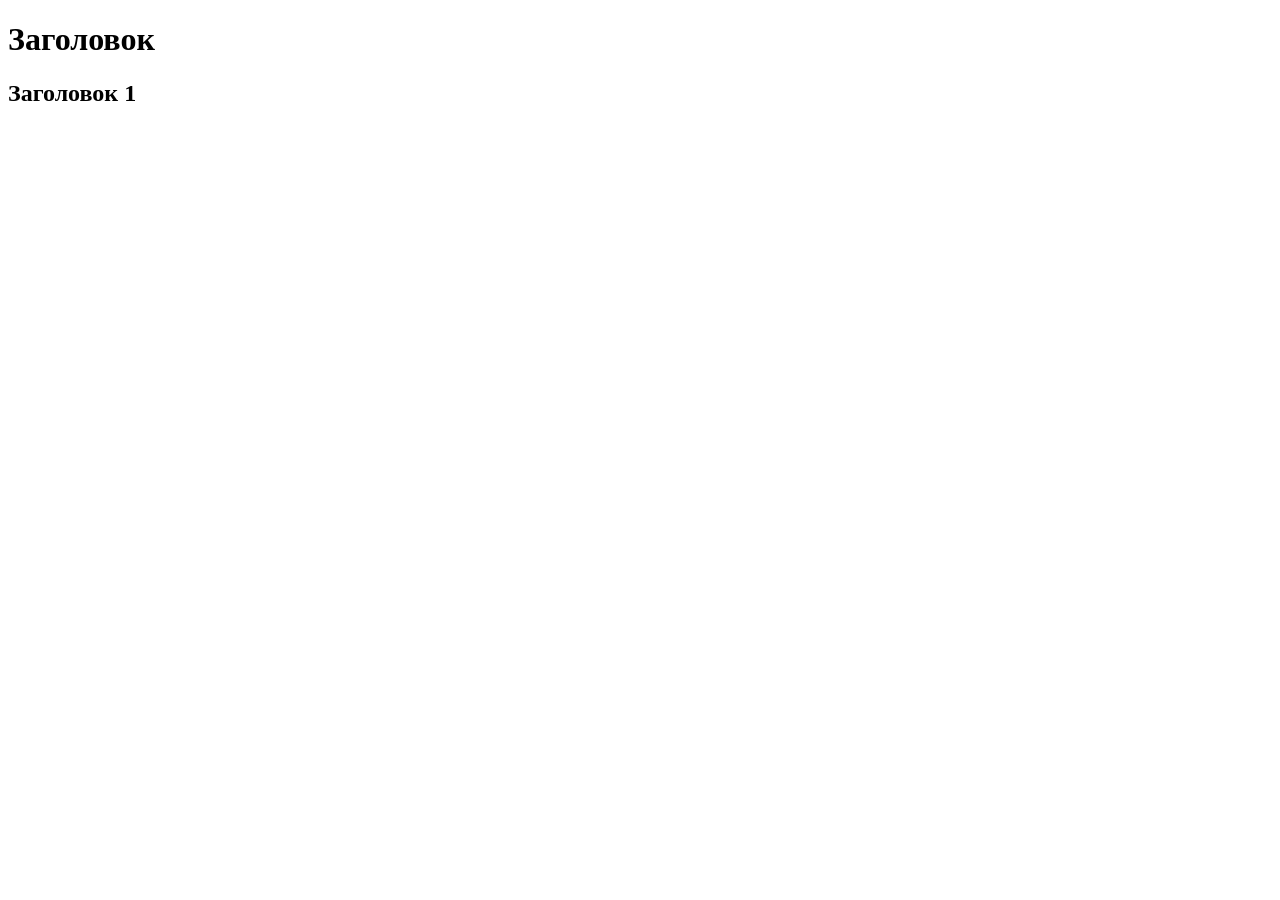
==== index.html @ 5ba2f164 "Косметические изменения" ====
<!DOCTYPE html>
<html lang="en">

<head>
    <meta charset="UTF-8">
    <meta name="viewport" content="width=device-width, initial-scale=1.0">
    <title>Алёхина Т.И.</title>
</head>

<body>
    <h1>Заголовок</h1>
    <h2>Заголовок 1</h2>
</body>

</html>
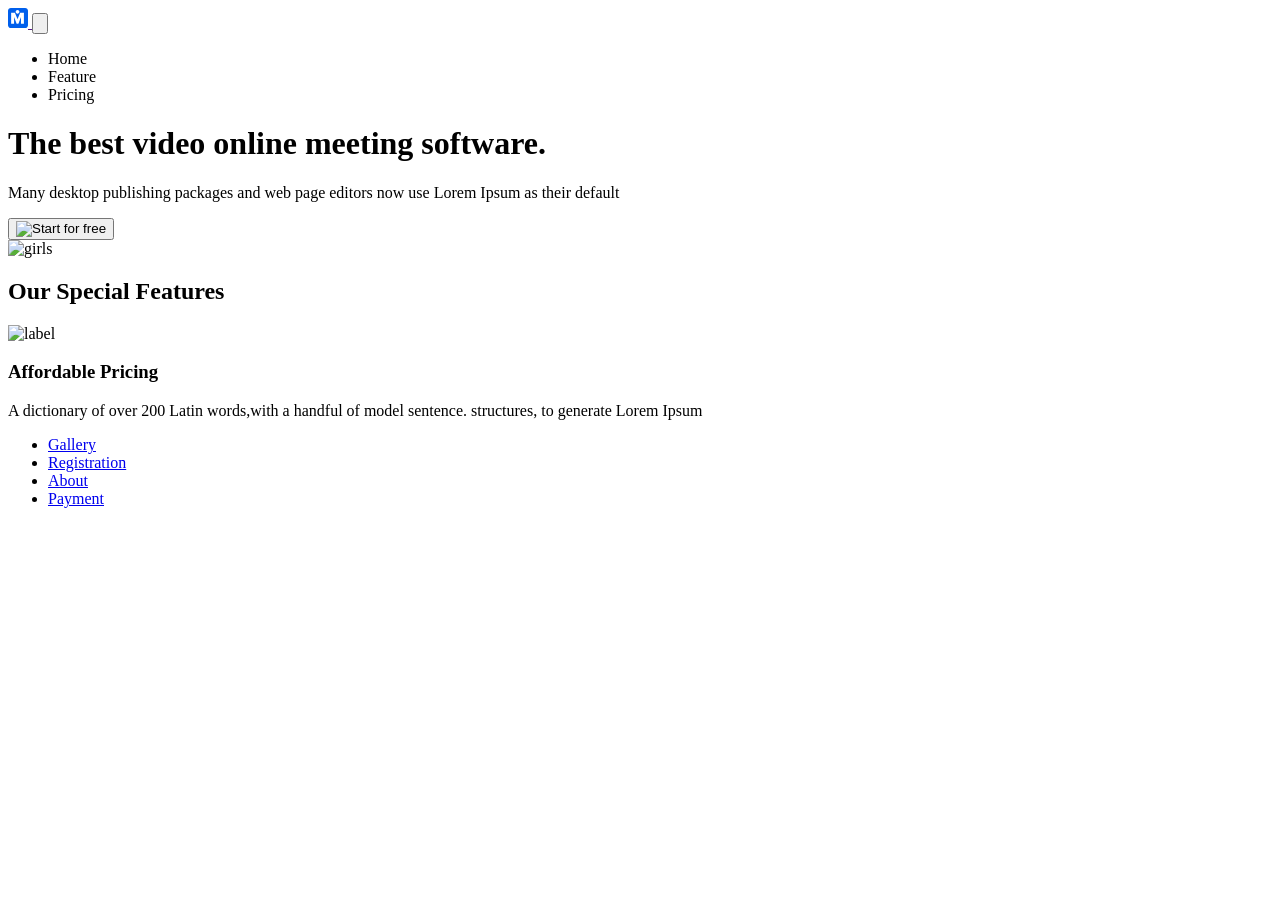
==== commit b812a2f7: "Разметка главной страницы" ====
--- a/index.html
+++ b/index.html
@@ -8,8 +8,54 @@
 </head>
 
 <body>
-    <h1>Заголовок</h1>
-    <h2>Заголовок 1</h2>
+<header>
+    <a href="">
+        <img src="images/Subtract.svg" alt="Логотип metting">
+    </a>
+    <button>
+        <img src="#" alt="">
+    </button>
+
+    <nav>
+        <ul>
+            <li><a href="#"></a>Home</li>
+            <li><a href="#"></a>Feature</li>
+            <li><a href="#"></a>Pricing</li>
+        </ul>
+    </nav>
+</header>
+<main>
+    <h1>The best video online meeting software.</h1>
+    <section id="utility">
+        <p>Many desktop publishing packages and web page editors now use Lorem Ipsum as their default</p>
+        <button>
+            <img src="#" alt="Start for free">
+        </button>
+        <div class="col">
+            <img src="" alt="girls">
+        </div>
+    </section>
+    <section id="features">
+        <h2>Our Special Features</h2>
+        <div>
+            <img src="#" alt="label">
+        </div>
+        <h3>Affordable Pricing</h3>
+        <p>A dictionary of over 200 Latin words,with a handful of model sentence. structures, to generate Lorem Ipsum</p>
+
+    </section>
+</main>
+    <footer>
+        <nav>
+            <ul>
+                <li><a href="#">Gallery</a></li>
+                <li><a href="#">Registration</a></li>
+                <li><a href="#features">About</a></li>
+                <li><a href="#utility">Payment</a></li>
+            </ul>
+        </nav>
+
+    </footer>
 </body>
 
 </html>
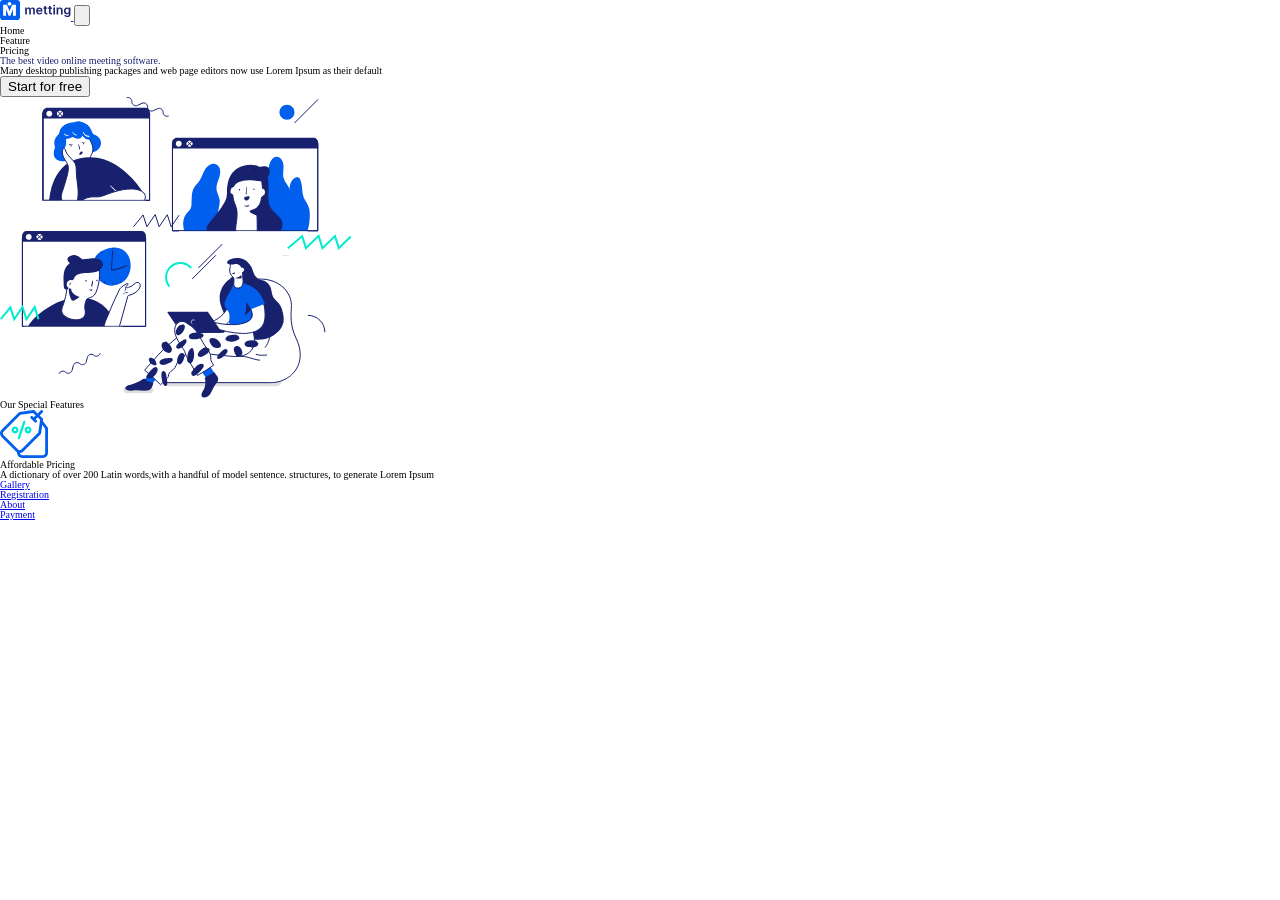
==== commit dd200ece: "Подключение шрифтов, ресетера, таблиц стилей, настройка кастомных переменных" ====
--- a/index.html
+++ b/index.html
@@ -5,12 +5,14 @@
     <meta charset="UTF-8">
     <meta name="viewport" content="width=device-width, initial-scale=1.0">
     <title>Алёхина Т.И.</title>
+    <link rel="stylesheet" href="styles/reset.css">
+    <link rel="stylesheet" href="styles/main.css">
 </head>
 
 <body>
 <header>
     <a href="">
-        <img src="images/Subtract.svg" alt="Логотип metting">
+        <img src="images/logo.svg" alt="Логотип metting">
     </a>
     <button>
         <img src="#" alt="">
@@ -28,17 +30,15 @@
     <h1>The best video online meeting software.</h1>
     <section id="utility">
         <p>Many desktop publishing packages and web page editors now use Lorem Ipsum as their default</p>
-        <button>
-            <img src="#" alt="Start for free">
-        </button>
+        <button>Start for free</button>
         <div class="col">
-            <img src="" alt="girls">
+            <img src="images/girls.svg" alt="girls">
         </div>
     </section>
     <section id="features">
         <h2>Our Special Features</h2>
         <div>
-            <img src="#" alt="label">
+            <img src="images/lable.svg" alt="label">
         </div>
         <h3>Affordable Pricing</h3>
         <p>A dictionary of over 200 Latin words,with a handful of model sentence. structures, to generate Lorem Ipsum</p>
@@ -49,7 +49,7 @@
         <nav>
             <ul>
                 <li><a href="#">Gallery</a></li>
-                <li><a href="#">Registration</a></li>
+                <li><a href="form.html">Registration</a></li>
                 <li><a href="#features">About</a></li>
                 <li><a href="#utility">Payment</a></li>
             </ul>
--- a/styles/main.css
+++ b/styles/main.css
@@ -0,0 +1,43 @@
+@font-face {
+    font-family: 'Inter';
+    font-style: normal;
+    font-weight: 400;
+    src: url('../fonts/Inter_18pt-Regular.ttf') format('ttf');
+}
+
+@font-face {
+    font-family: 'Inter';
+    font-style: normal;
+    font-weight: 600;
+    src: url('../fonts/Inter_18pt-SemiBold.ttf');
+}
+
+@font-face {
+    font-family: 'Inter';
+    font-style: normal;
+    font-weight: 700;
+    src: url('../fonts/Inter_18pt-Bold.ttf');
+}
+
+
+:root {
+    font-size: 62.5%;
+    --color-text-primary: #18216D;
+    --color-bg-light: #F5F5F5;
+    --color-button: #00ECD0;
+
+    --font-family-base: 'Inter', 'Arial', sans-serif;
+    --font-weight-regular: 400
+    --font-weight-semibold: 600
+    --font-weight-bold: 700
+}
+
+h1 {
+    color: var(--color-text-primary)
+}
+
+body {
+    background-color: var (--color-bg-light);
+    color: var(--color-text-primary)
+    font-family: var(var(--font-family-base))
+}
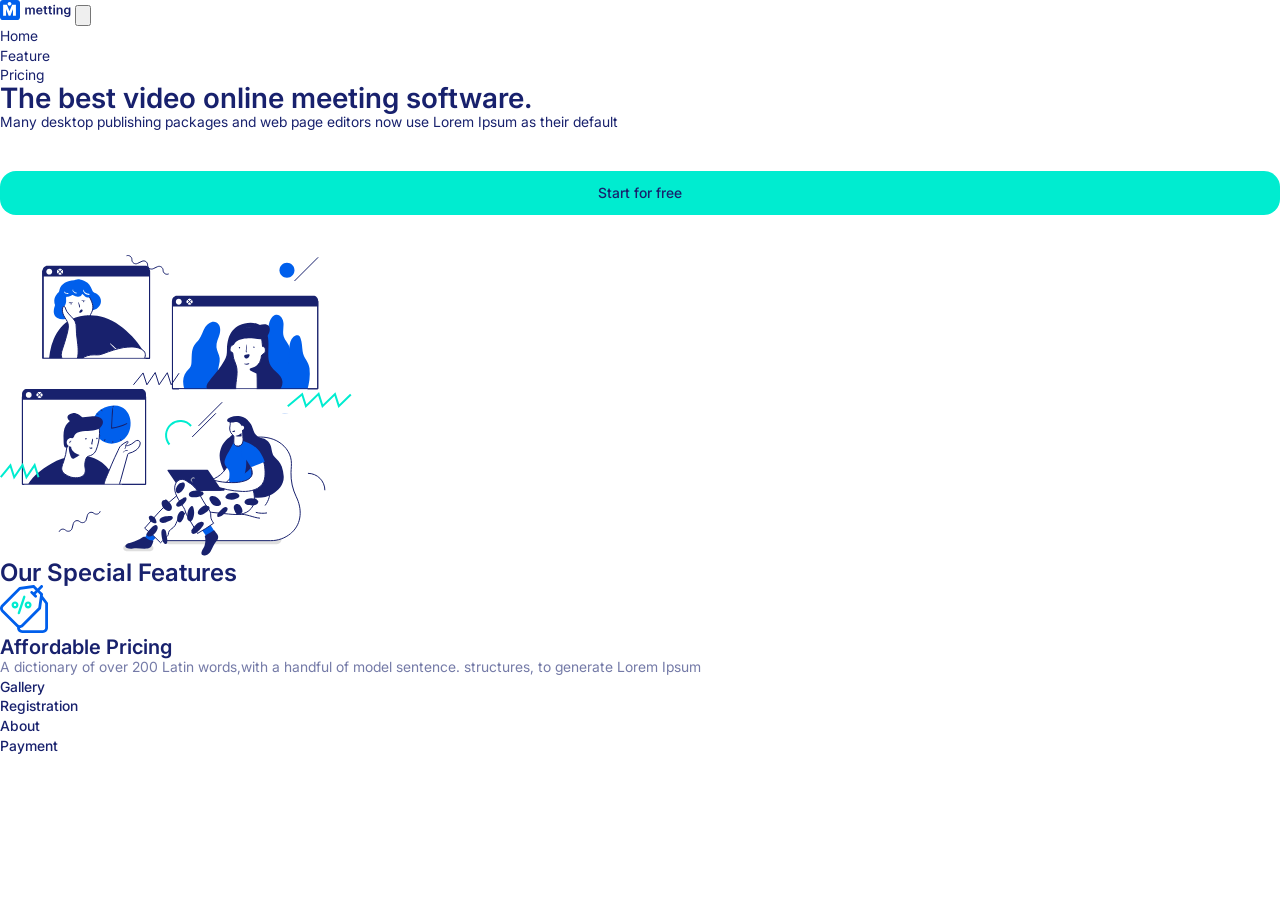
==== commit 9dad4c7e: "Настройка элементов страницы" ====
--- a/index.html
+++ b/index.html
@@ -30,7 +30,8 @@
     <h1>The best video online meeting software.</h1>
     <section id="utility">
         <p>Many desktop publishing packages and web page editors now use Lorem Ipsum as their default</p>
-        <button>Start for free</button>
+        <a href="#" class="btn">Start for free</a>
+
         <div class="col">
             <img src="images/girls.svg" alt="girls">
         </div>
@@ -41,14 +42,14 @@
             <img src="images/lable.svg" alt="label">
         </div>
         <h3>Affordable Pricing</h3>
-        <p>A dictionary of over 200 Latin words,with a handful of model sentence. structures, to generate Lorem Ipsum</p>
+        <p><strong>A dictionary of over 200 Latin words,with a handful of model sentence. structures, to generate Lorem Ipsum</strong></p>
 
     </section>
 </main>
     <footer>
         <nav>
             <ul>
-                <li><a href="#">Gallery</a></li>
+                <li><a href="gallery.html">Gallery</a></li>
                 <li><a href="form.html">Registration</a></li>
                 <li><a href="#features">About</a></li>
                 <li><a href="#utility">Payment</a></li>
--- a/styles/main.css
+++ b/styles/main.css
@@ -2,7 +2,14 @@
     font-family: 'Inter';
     font-style: normal;
     font-weight: 400;
-    src: url('../fonts/Inter_18pt-Regular.ttf') format('ttf');
+    src: url('../fonts/Inter_18pt-Regular.ttf');
+}
+
+@font-face {
+    font-family: 'Inter';
+    font-style: normal;
+    font-weight: 500;
+    src: url('../fonts/Inter_18pt-Medium.ttf');
 }
 
 @font-face {
@@ -12,32 +19,76 @@
     src: url('../fonts/Inter_18pt-SemiBold.ttf');
 }
 
-@font-face {
-    font-family: 'Inter';
-    font-style: normal;
-    font-weight: 700;
-    src: url('../fonts/Inter_18pt-Bold.ttf');
-}
-
 
 :root {
     font-size: 62.5%;
     --color-text-primary: #18216D;
+    --color-text-secondary: rgba(24, 33, 109, 0.6);
     --color-bg-light: #F5F5F5;
     --color-button: #00ECD0;
 
     --font-family-base: 'Inter', 'Arial', sans-serif;
-    --font-weight-regular: 400
-    --font-weight-semibold: 600
-    --font-weight-bold: 700
+    --font-weight-regular: 400;
+    --font-weight-medium: 500;
+    --font-weight-semibold: 600;
 }
 
 h1 {
-    color: var(--color-text-primary)
+    color: var(--color-text-primary);
 }
 
 body {
     background-color: var (--color-bg-light);
-    color: var(--color-text-primary)
-    font-family: var(var(--font-family-base))
+    color: var(--color-text-primary);
+    font-family: var(--font-family-base);
+    font-size: 1.4rem;
+    line-height: 1.4;
+    font-weight: var(--font-weight-regular);
+    letter-spacing: 0rem;
+}
+
+h1, 
+h2, 
+h3 {
+    font-weight: var(--font-weight-semibold);
+}
+
+h1 {
+    font-size: 2.8rem;
+    line-height: 2.7rem;
+    letter-spacing: 0rem;
+}
+
+h2 {
+    font-size: 2.4rem;
+    line-height: 2.4rem;
+}
+
+h3 {
+    font-size: 2rem;
+    line-height: 2rem;
+}
+
+a {
+    color: var(--color-text-primary);
+    text-decoration: none;
+    font-weight: var(--font-weight-medium);
+}
+
+p {
+    color: var(--color-text-primary);
+}
+
+p strong {
+    color: var(--color-text-secondary);
+}
+
+a.btn {
+    display: block;
+    margin: 40px 0;
+    background-color: var(--color-button);
+    color: var(--color-text-primary);
+    padding: 12px;
+    border-radius: 16px;
+    text-align: center;
 }
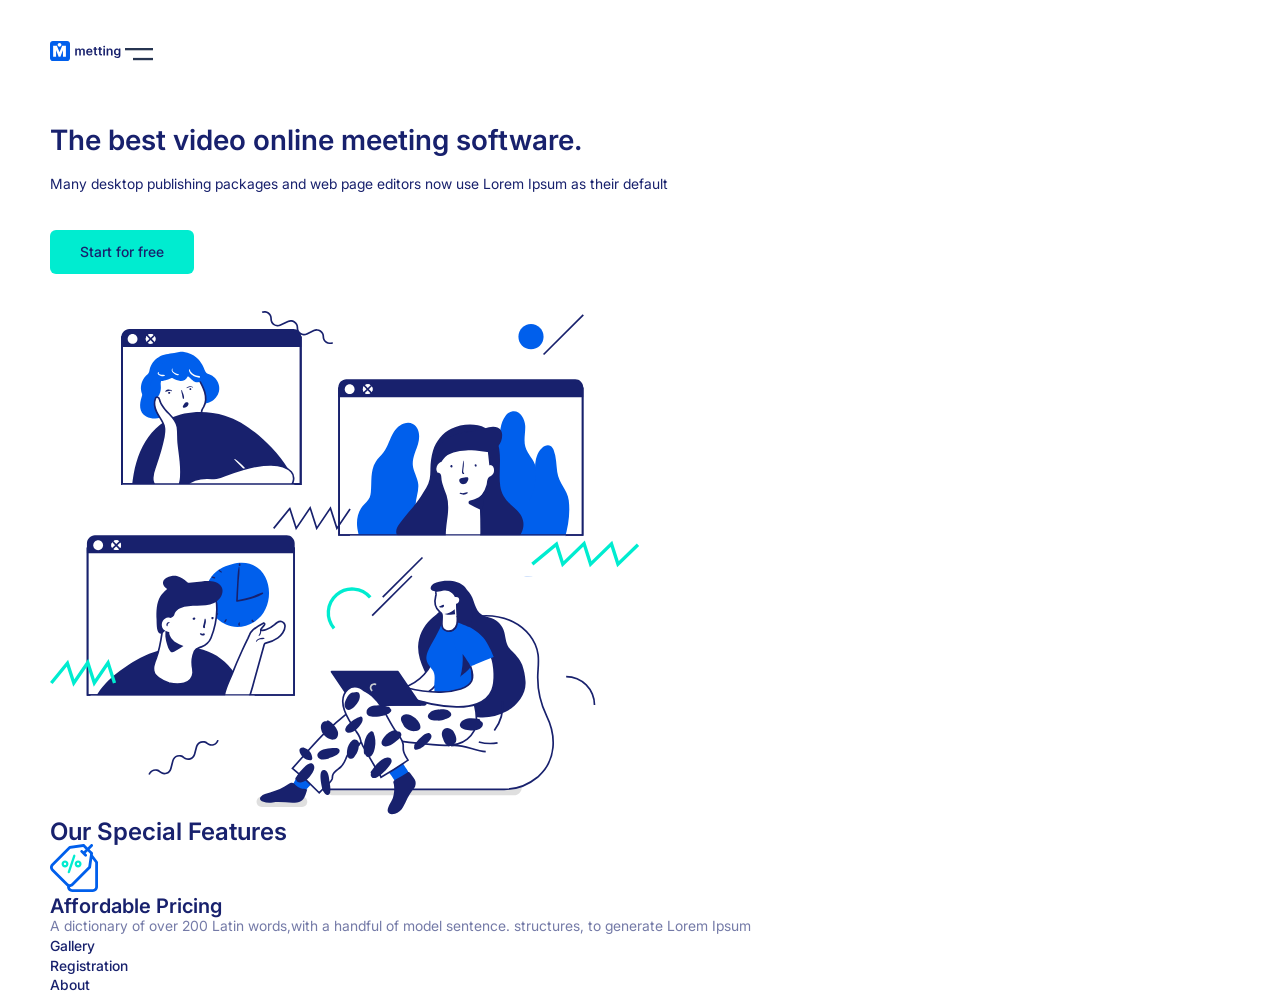
==== commit 38beb9cf: "Размещение изображений, настройка бургер-меню" ====
--- a/index.html
+++ b/index.html
@@ -11,29 +11,32 @@
 
 <body>
 <header>
+    <div class="wrapper wrapper-flex">
     <a href="">
         <img src="images/logo.svg" alt="Логотип metting">
     </a>
-    <button>
-        <img src="#" alt="">
-    </button>
+    <label class="burger" for="toggle">
+        <img src="images/burger.svg" alt=""></label>
+    <input type="checkbox" id="toggle">
 
-    <nav>
+    <nav class="menu">
         <ul>
-            <li><a href="#"></a>Home</li>
+            <li><a href="index.html"></a>Home</li>
             <li><a href="#"></a>Feature</li>
             <li><a href="#"></a>Pricing</li>
         </ul>
     </nav>
+    </div>
 </header>
 <main>
+    <div class="wrapper">
     <h1>The best video online meeting software.</h1>
     <section id="utility">
         <p>Many desktop publishing packages and web page editors now use Lorem Ipsum as their default</p>
         <a href="#" class="btn">Start for free</a>
 
         <div class="col">
-            <img src="images/girls.svg" alt="girls">
+            <img class="girls" src="images/girls.svg" alt="girls">
         </div>
     </section>
     <section id="features">
@@ -45,17 +48,18 @@
         <p><strong>A dictionary of over 200 Latin words,with a handful of model sentence. structures, to generate Lorem Ipsum</strong></p>
 
     </section>
+    </div>
 </main>
     <footer>
+        <div class="wrapper">
         <nav>
             <ul>
                 <li><a href="gallery.html">Gallery</a></li>
                 <li><a href="form.html">Registration</a></li>
                 <li><a href="#features">About</a></li>
-                <li><a href="#utility">Payment</a></li>
             </ul>
         </nav>
-
+        </div>
     </footer>
 </body>
 
--- a/styles/main.css
+++ b/styles/main.css
@@ -47,6 +47,43 @@
     letter-spacing: 0rem;
 }
 
+.wrapper {
+    padding: 0 16px;
+    max-width: 1180px;
+    margin: 0 auto;
+    position: relative;
+}
+
+header {
+    padding: 41px 0;
+}
+
+.menu {
+    display: none;
+    position: absolute;
+    background-color: var(--color-bg-light);
+    font-size: 2rem;
+}
+
+.menu li {
+    border: 1px solid var(--color-text-secondary);
+    padding: 30px;
+}
+
+.burger {
+    cursor: pointer;
+    display: inline-block;
+    width: 20px;
+}
+
+input[type=checkbox]:checked~.menu {
+    display:inline-block;
+}
+
+#toggle {
+    display: none;
+}
+
 h1, 
 h2, 
 h3 {
@@ -57,6 +94,7 @@
     font-size: 2.8rem;
     line-height: 2.7rem;
     letter-spacing: 0rem;
+    margin: 20px 0;
 }
 
 h2 {
@@ -85,10 +123,15 @@
 
 a.btn {
     display: block;
-    margin: 40px 0;
+    margin: 37px 0;
     background-color: var(--color-button);
     color: var(--color-text-primary);
     padding: 12px;
-    border-radius: 16px;
+    border-radius: 6px;
+    max-width: 120px;
     text-align: center;
+}
+
+img.girls {
+    width: 50%;
 }
